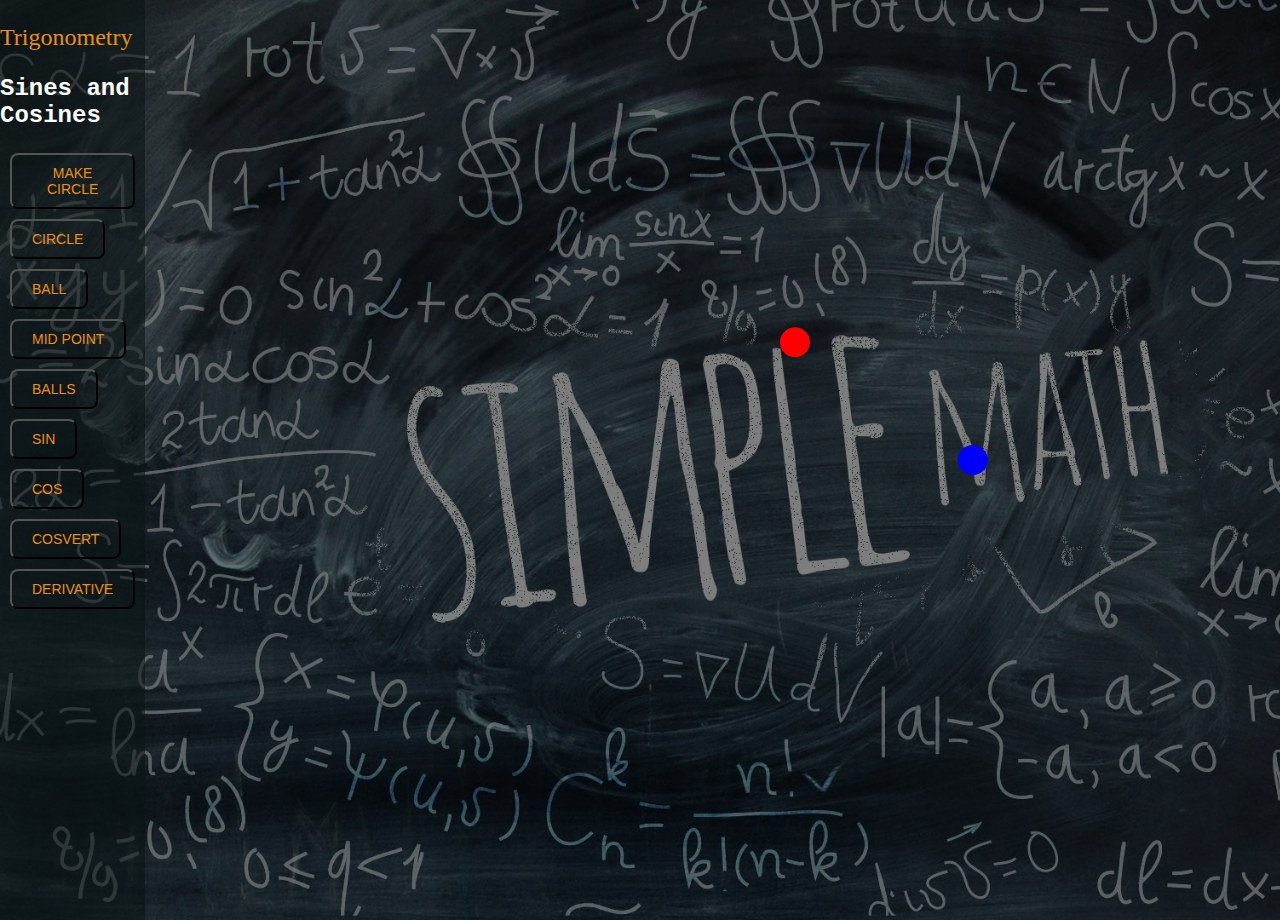
==== final/index.html @ f178afde "makeing the css a little better and makeing it less code" ====
<!DOCTYPE html>
<html>
  <head>
    <meta charset="utf-8" />
    <meta name="viewport" content="width=device-width, initial-scale=1.0" />
    <script language="javascript" type="text/javascript" src="./p5.min.js"></script>
    <script language="javascript" type="text/javascript" src="trial4.js"></script>
    <link rel="stylesheet" href="index.css" />
  </head>

  <body>
    <div class="main">
      <div class="container">
        <div id="button_container">
          <p>Trigonometry</p>
          <p class="t1">Sines and Cosines</p>
        </div>
        <div id="can-container"></div>
      </div>
    </div>
  </body>
</html>
---- final/index.css ----
:root{
  --light-blue:rgb(112, 248, 186);
  --mid-gray:rgb(8, 76, 97);
  --carrot:rgb(234, 144, 16);
	--transparent:rgba(0,0,0,0);
	--dark:rgb(0,0,0);
}
.mybutton{
  background-color: var(--light-blue);
  display:flex;
  margin:10px;
  padding:10px 20px;
  font-size: 14px;
  font-family:Verdana, Geneva, Tahoma, sans-serif;
  transition: background-color 0.15s;
  transition: color 0.15s; 
  border-radius:8px;
  text-transform: uppercase;
}
.mybutton:hover{
  box-shadow: 1px 3px 10px;
}
.mybutton:active{
  font-family:Georgia, 'Times New Roman', Times, serif;
}
.container{
  display:grid;
  grid-template-columns:1fr 3fr;
  background-color:rgba(0,0,0,0.5);
}

#defaultCanvas0{
  margin :10px;
}

#button_container{
  background-color:rgba(10,20,20,0.55);
  display: inline-block;
}
.main{
  display:block;
  width:100%;
  height:100%;
  background-color:rgba(255,255,255,0.01)
}
p{
  font-size:3ch;
  color:var(--carrot);
  font-family: Georgia;
 }
 .t1{
  color:rgb(255,255,255);
  font-size:3ch;
  font-weight: bold;
  font-family: 'Courier New', Courier, monospace;
 }
#can-container{
  height: 100%;
  display:grid;
 }
html body{
  margin: 0px;
  height: 100%;
	width : 100%;
  background-image: url(./R.jpg);
  background-size: cover;
  background-repeat: no-repeat;
}
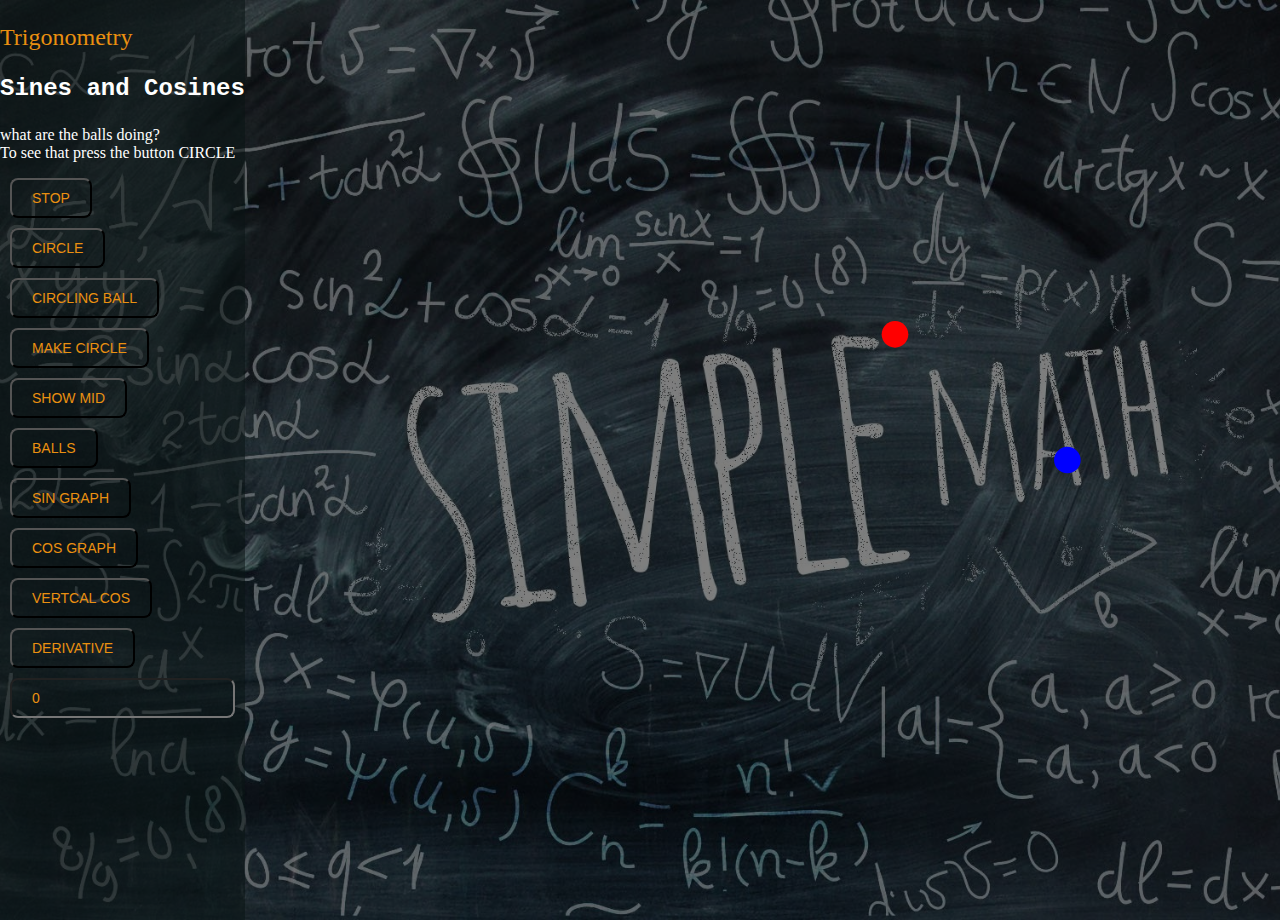
==== commit eb83c487: "renaming and organizing the code" ====
--- a/final/index.html
+++ b/final/index.html
@@ -3,20 +3,22 @@
   <head>
     <meta charset="utf-8" />
     <meta name="viewport" content="width=device-width, initial-scale=1.0" />
+    <link rel="stylesheet" href="index.css" />
     <script language="javascript" type="text/javascript" src="./p5.min.js"></script>
-    <script language="javascript" type="text/javascript" src="trial4.js"></script>
-    <link rel="stylesheet" href="index.css" />
+    <script language="javascript" type="text/javascript" src="organized.js"></script>
+		<!-- <img src="./R.jpg"> -->
   </head>
 
-  <body>
-    <div class="main">
-      <div class="container">
-        <div id="button_container">
-          <p>Trigonometry</p>
-          <p class="t1">Sines and Cosines</p>
-        </div>
-        <div id="can-container"></div>
-      </div>
-    </div>
-  </body>
+	<body>
+		<div class="main">
+			<div class="container">
+				<div id="button_container">
+					<p>Trigonometry</p>
+					<p class="t1">Sines and Cosines</p>
+					<p id="discription"> what are the balls doing?<br> To see that press the button CIRCLE </p>
+				</div>
+				<div id="can-container"></div>
+			</div>
+		</div>
+	</body>
 </html>
--- a/final/index.css
+++ b/final/index.css
@@ -6,7 +6,8 @@
 	--dark:rgb(0,0,0);
 }
 .mybutton{
-  background-color: var(--light-blue);
+  background-color: var(--transparent);
+	color: var(--carrot);
   display:flex;
   margin:10px;
   padding:10px 20px;
@@ -48,6 +49,14 @@
   color:var(--carrot);
   font-family: Georgia;
  }
+#discription{
+	font-size: 16px;
+  font-family: Firacode;
+	color: white;
+}
+#discription em{
+	color: cyan;
+}
  .t1{
   color:rgb(255,255,255);
   font-size:3ch;
@@ -58,6 +67,17 @@
   height: 100%;
   display:grid;
  }
+#colorPicker{
+	margin: 10px;
+	background-color:var(--transparent);
+	border-radius: 5px;
+}
+#input{
+	padding: 0px;
+  background-color: var(--transparent);
+	color: var(--carrot);
+	font-size: 30;
+}
 html body{
   margin: 0px;
   height: 100%;
